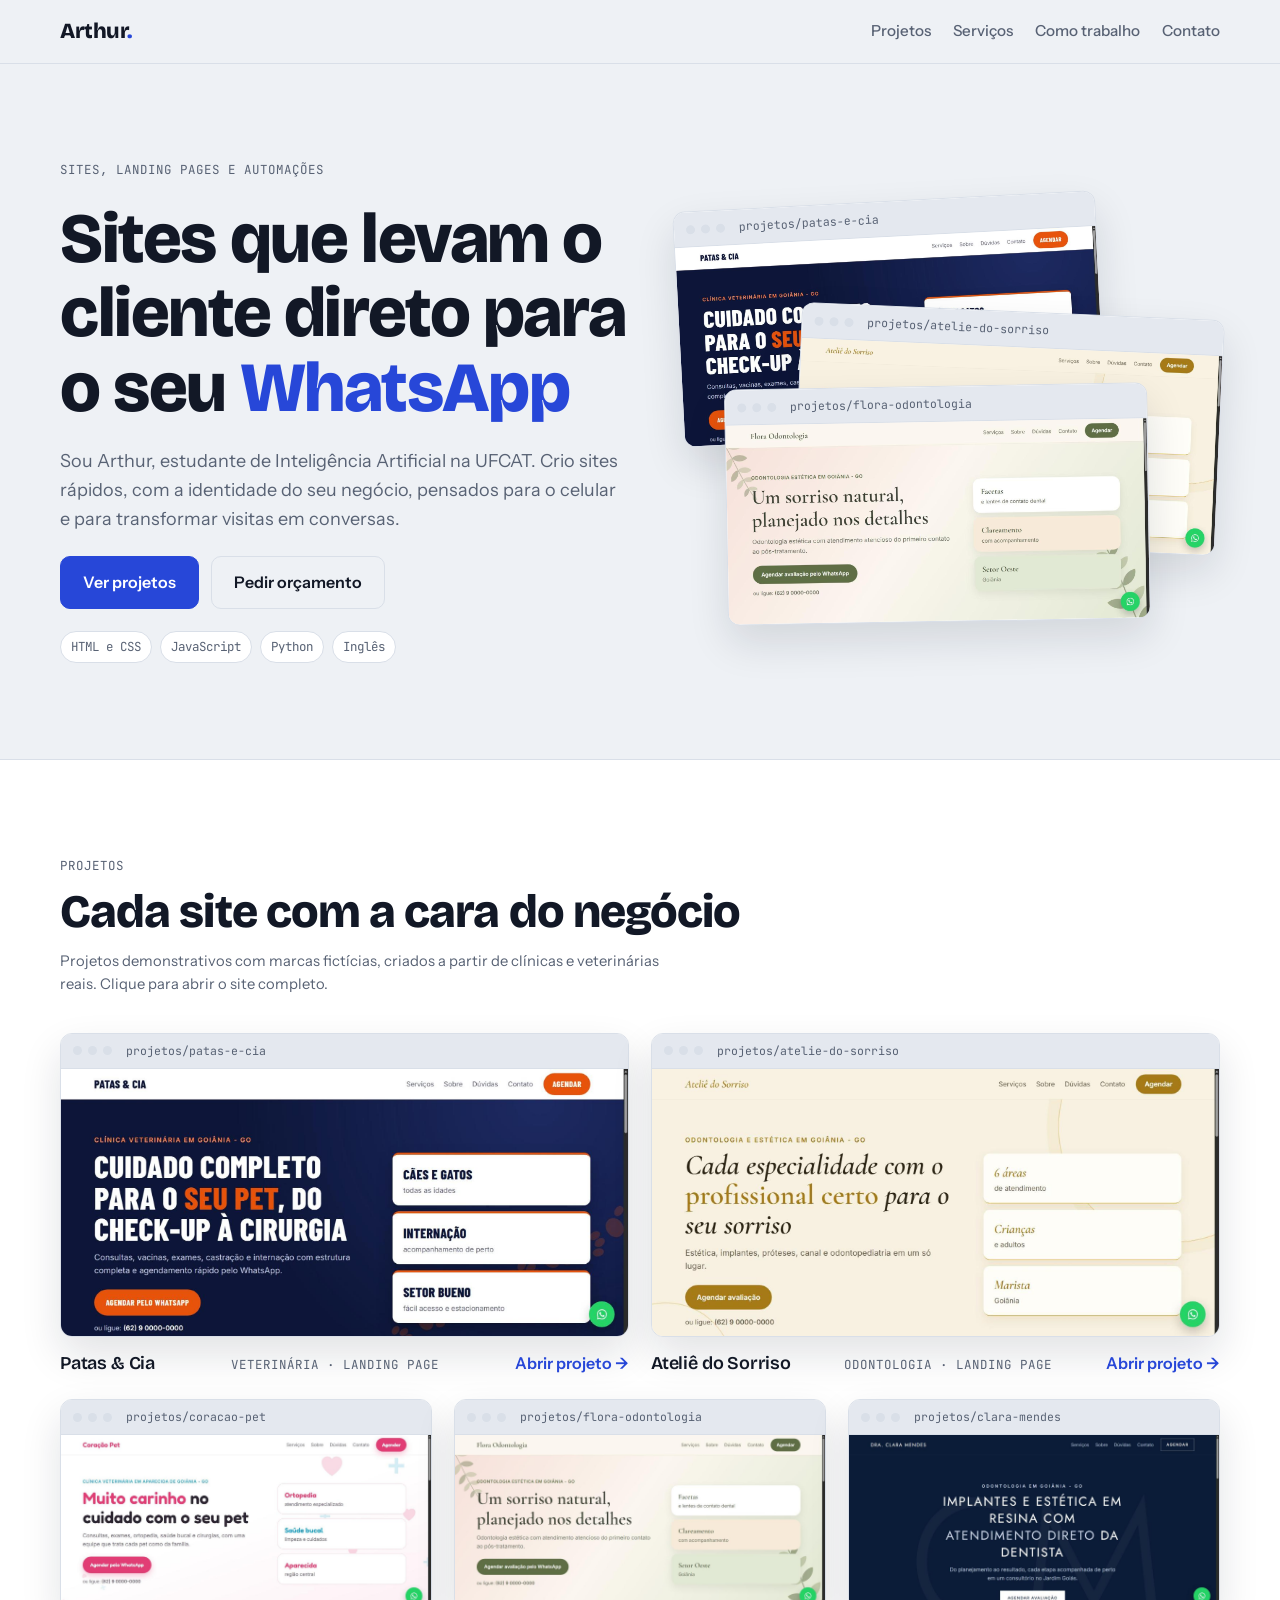
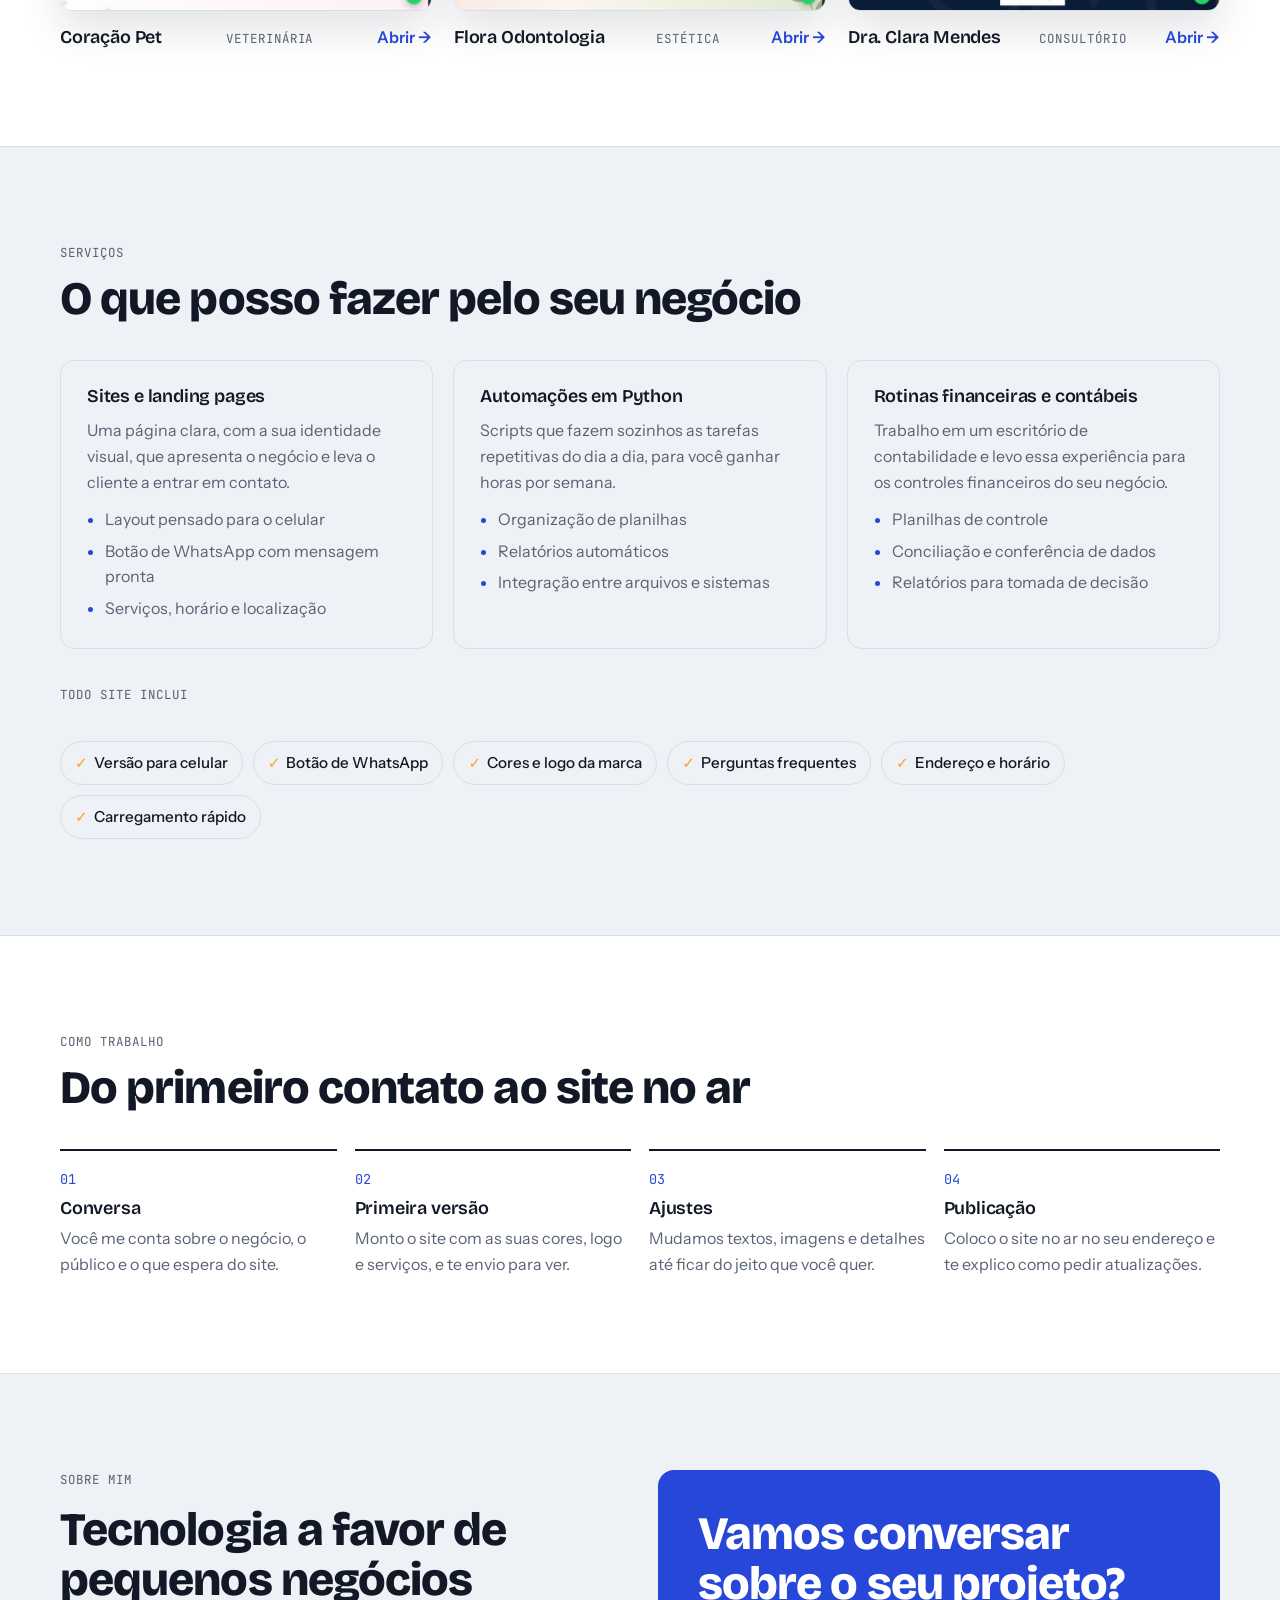
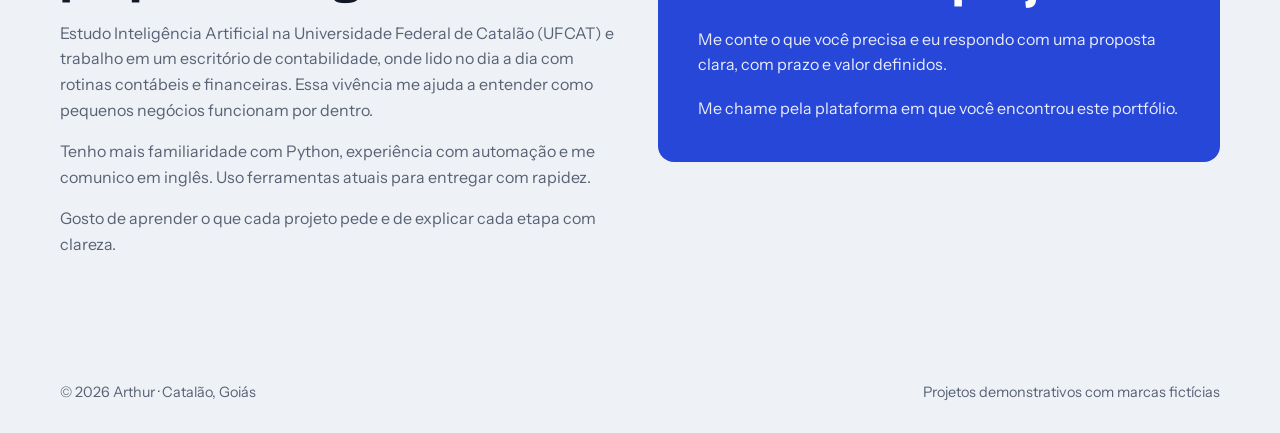
==== index.html @ ad68e34d "Publica portfólio de sites e landing pages Página de apresentação e cinco projetos demonstrativos co" ====
<!doctype html>
<html lang="pt-BR">
<head>
<meta charset="utf-8">
<meta name="viewport" content="width=device-width, initial-scale=1, viewport-fit=cover">
<meta name="description" content="Arthur cria sites e landing pages para clínicas e pequenos negócios: rápidos, com a identidade da marca e botão direto para o WhatsApp. Veja cinco projetos completos.">
<meta property="og:type" content="website">
<meta property="og:title" content="Portfólio de Arthur · Sites e landing pages">
<meta property="og:description" content="Sites rápidos, com a identidade do negócio e botão direto para o WhatsApp. Veja cinco projetos completos.">
<meta property="og:image" content="https://arthurljardim.github.io/Sites/img/patas-e-cia.jpg">
<meta property="og:url" content="https://arthurljardim.github.io/Sites/">
<meta name="twitter:card" content="summary_large_image">
<link rel="icon" href="favicon.svg" type="image/svg+xml">
<title>Portfólio de Arthur</title>
<link rel="preconnect" href="https://fonts.googleapis.com">
<link rel="preconnect" href="https://fonts.gstatic.com" crossorigin>
<link href="https://fonts.googleapis.com/css2?family=Bricolage+Grotesque:opsz,wght@12..96,600;12..96,800&family=Instrument+Sans:wght@400;500;600&family=JetBrains+Mono:wght@400;500&display=swap" rel="stylesheet">
<style>
  /* Vitrine: o trabalho é o protagonista. Texto curto à esquerda, telas reais dos sites à direita,
     e cada projeto apresentado dentro de uma janela de navegador. */
  :root {
    --bg: #eef1f5;
    --surface: #ffffff;
    --ink: #121826;
    --muted: #586274;
    --line: #d9dfe8;
    --accent: #2747d8;
    --accent-ink: #ffffff;
    --sol: #f5a524;
    --chrome: #e4e8ef;

    --display: "Bricolage Grotesque", "Segoe UI", system-ui, sans-serif;
    --body: "Instrument Sans", "Segoe UI", system-ui, sans-serif;
    --mono: "JetBrains Mono", ui-monospace, "Cascadia Mono", Consolas, monospace;

    --step-0: 1rem;
    --step-1: 1.125rem;
    --step-2: clamp(1.4rem, 2.4vw, 1.75rem);
    --step-3: clamp(2rem, 4.2vw, 2.9rem);
    --step-4: clamp(2.4rem, 6vw, 4.4rem);
  }
  @media (prefers-color-scheme: dark) {
    :root:not([data-theme="light"]) {
      --bg: #0d121b; --surface: #151c28; --ink: #e9eef6; --muted: #9ba7b9; --line: #263043;
      --accent: #7f95ff; --accent-ink: #0d121b; --sol: #ffbe55; --chrome: #1d2533;
      color-scheme: dark;
    }
  }
  :root[data-theme="dark"] {
    --bg: #0d121b; --surface: #151c28; --ink: #e9eef6; --muted: #9ba7b9; --line: #263043;
    --accent: #7f95ff; --accent-ink: #0d121b; --sol: #ffbe55; --chrome: #1d2533;
    color-scheme: dark;
  }

  * { box-sizing: border-box; }
  html { scroll-behavior: smooth; }
  @media (prefers-reduced-motion: reduce) { html { scroll-behavior: auto; } * { transition: none !important; } }
  body {
    margin: 0; background: var(--bg); color: var(--ink);
    font-family: var(--body); font-size: var(--step-0); line-height: 1.6;
  }
  h1, h2, h3 { font-family: var(--display); line-height: 1.06; margin: 0; text-wrap: balance; letter-spacing: -.02em; }
  h1 { font-size: var(--step-4); font-weight: 800; }
  h2 { font-size: var(--step-3); font-weight: 800; }
  h3 { font-size: var(--step-1); font-weight: 600; letter-spacing: -.01em; }
  p { margin: 0; color: var(--muted); max-width: 62ch; }
  a { color: inherit; }
  a:focus-visible, button:focus-visible { outline: 3px solid var(--accent); outline-offset: 3px; border-radius: 6px; }

  .faixa { padding-left: max(16px, env(safe-area-inset-left, 0px)); padding-right: max(16px, env(safe-area-inset-right, 0px)); }
  .miolo { width: min(1160px, 100%); margin-inline: auto; }
  .rotulo { font-family: var(--mono); font-size: .78rem; letter-spacing: .08em; text-transform: uppercase; color: var(--muted); }

  /* Topo */
  .topo {
    position: sticky; top: env(safe-area-inset-top, 0px); z-index: 10;
    background: color-mix(in srgb, var(--bg) 88%, transparent); backdrop-filter: blur(10px);
    border-bottom: 1px solid var(--line);
  }
  .topo .miolo { display: flex; align-items: center; gap: 24px; padding-block: 14px; }
  .assinatura { font-family: var(--display); font-weight: 800; font-size: 1.35rem; text-decoration: none; letter-spacing: -.02em; }
  .assinatura span { color: var(--accent); }
  .menu { display: flex; gap: 22px; margin-left: auto; }
  .menu a { text-decoration: none; color: var(--muted); font-weight: 500; font-size: .95rem; }
  .menu a:hover { color: var(--ink); }

  .botao {
    display: inline-flex; align-items: center; gap: 8px; text-decoration: none; font-weight: 600;
    padding: 13px 22px; border-radius: 10px; background: var(--accent); color: var(--accent-ink);
    border: 1px solid var(--accent); transition: transform .15s;
  }
  .botao:hover { transform: translateY(-2px); }
  .botao--vazado { background: transparent; color: var(--ink); border-color: var(--line); }

  /* Abertura */
  .abertura .miolo {
    display: grid; grid-template-columns: 1.05fr 1fr; gap: 48px; align-items: center;
    padding-block: clamp(48px, 8vw, 96px);
  }
  .abertura__texto { display: grid; gap: 22px; min-width: 0; }
  .abertura h1 em { font-style: normal; color: var(--accent); }
  .abertura p { font-size: var(--step-1); }
  .acoes { display: flex; flex-wrap: wrap; gap: 12px; }
  .marcas-pequenas { display: flex; flex-wrap: wrap; gap: 8px; }
  .marcas-pequenas span {
    font-family: var(--mono); font-size: .78rem; padding: 5px 10px; border-radius: 999px;
    border: 1px solid var(--line); color: var(--muted); background: var(--surface);
  }

  /* Janela de navegador que emoldura cada tela */
  .janela { background: var(--surface); border: 1px solid var(--line); border-radius: 12px; overflow: hidden; box-shadow: 0 18px 40px rgba(18, 24, 38, .12); }
  .janela__barra { display: flex; align-items: center; gap: 6px; padding: 8px 12px; background: var(--chrome); border-bottom: 1px solid var(--line); }
  .janela__barra i { width: 9px; height: 9px; border-radius: 50%; background: var(--line); }
  .janela__barra code { margin-left: 8px; font-family: var(--mono); font-size: .72rem; color: var(--muted); white-space: nowrap; overflow: hidden; text-overflow: ellipsis; min-width: 0; }
  .janela img { display: block; width: 100%; height: auto; aspect-ratio: 1568 / 739; object-fit: cover; object-position: top; }

  .leque { position: relative; min-height: 420px; }
  .leque .janela { position: absolute; width: 78%; }
  .leque .janela:nth-child(1) { top: 0; left: 0; transform: rotate(-3deg); }
  .leque .janela:nth-child(2) { top: 26%; right: 0; transform: rotate(2.5deg); }
  .leque .janela:nth-child(3) { bottom: 0; left: 9%; transform: rotate(-1deg); }

  /* Seções */
  .secao .miolo { padding-block: clamp(56px, 8vw, 96px); display: grid; gap: 36px; }
  .secao__cabeca { display: grid; gap: 12px; }
  .secao--clara { background: var(--surface); border-block: 1px solid var(--line); }

  /* Projetos: dois em destaque e três menores */
  .projetos { display: grid; grid-template-columns: repeat(6, 1fr); gap: 22px; }
  .projeto { grid-column: span 2; display: grid; gap: 14px; text-decoration: none; min-width: 0; }
  .projeto:nth-child(-n + 2) { grid-column: span 3; }
  .projeto .janela { transition: transform .2s, box-shadow .2s; }
  .projeto:hover .janela { transform: translateY(-4px); box-shadow: 0 24px 48px rgba(18, 24, 38, .18); }
  .projeto__info { display: flex; justify-content: space-between; align-items: baseline; gap: 12px; flex-wrap: wrap; }
  .projeto__abrir { font-weight: 600; color: var(--accent); white-space: nowrap; }
  .aviso { font-size: .92rem; }

  /* Serviços */
  .servicos { display: grid; grid-template-columns: repeat(3, 1fr); gap: 20px; }
  .servico { display: grid; gap: 12px; align-content: start; padding: 26px; border: 1px solid var(--line); border-radius: 14px; background: var(--bg); }
  .servico ul { margin: 0; padding: 0 0 0 18px; color: var(--muted); display: grid; gap: 6px; }
  .servico li::marker { color: var(--accent); }

  .inclui { display: flex; flex-wrap: wrap; gap: 10px; }
  .inclui span { padding: 9px 14px; border-radius: 999px; background: var(--bg); border: 1px solid var(--line); font-weight: 500; font-size: .95rem; }
  .inclui span b { color: var(--sol); font-weight: 600; margin-right: 6px; }

  /* Como trabalho: a ordem é a informação */
  .passos { list-style: none; margin: 0; padding: 0; display: grid; grid-template-columns: repeat(4, 1fr); gap: 18px; counter-reset: passo; }
  .passos li { counter-increment: passo; display: grid; gap: 8px; align-content: start; padding-top: 18px; border-top: 2px solid var(--ink); }
  .passos li::before { content: counter(passo, decimal-leading-zero); font-family: var(--mono); font-size: .85rem; color: var(--accent); }

  /* Sobre e contato */
  .dupla { display: grid; grid-template-columns: 1fr 1fr; gap: 40px; align-items: start; }
  .sobre { display: grid; gap: 16px; }
  .contato { display: grid; gap: 18px; padding: clamp(24px, 4vw, 40px); border-radius: 16px; background: var(--accent); color: var(--accent-ink); }
  .contato p { color: inherit; opacity: .9; }
  .contato .botao { background: var(--accent-ink); color: var(--accent); border-color: var(--accent-ink); justify-self: start; }
  .contato__dado { display: flex; flex-wrap: wrap; align-items: center; gap: 10px; font-family: var(--mono); font-size: .95rem; }
  .contato__dado button { font: inherit; font-size: .8rem; padding: 6px 10px; border-radius: 8px; border: 1px solid currentColor; background: transparent; color: inherit; cursor: pointer; }

  .rodape .miolo { padding-block: 28px; display: flex; justify-content: space-between; gap: 12px; flex-wrap: wrap; font-size: .9rem; color: var(--muted); }

  @media (max-width: 900px) {
    .abertura .miolo, .dupla { grid-template-columns: 1fr; }
    .leque { min-height: 0; aspect-ratio: 4 / 3; max-width: 100%; }
    .servicos { grid-template-columns: 1fr; }
    .passos { grid-template-columns: 1fr 1fr; }
    .projeto, .projeto:nth-child(-n + 2) { grid-column: span 3; }
  }
  @media (max-width: 560px) {
    .menu { display: none; }
    .passos { grid-template-columns: 1fr; }
    .projeto, .projeto:nth-child(-n + 2) { grid-column: 1 / -1; }
  }
</style>
</head>
<body>

<header class="topo faixa">
  <div class="miolo">
    <a class="assinatura" href="#inicio">Arthur<span>.</span></a>
    <nav class="menu" aria-label="Seções">
      <a href="#projetos">Projetos</a>
      <a href="#servicos">Serviços</a>
      <a href="#processo">Como trabalho</a>
      <a href="#contato">Contato</a>
    </nav>
  </div>
</header>

<main id="inicio">
  <section class="abertura faixa">
    <div class="miolo">
      <div class="abertura__texto">
        <span class="rotulo">Sites, landing pages e automações</span>
        <h1>Sites que levam o cliente direto para o seu <em>WhatsApp</em></h1>
        <p>Sou Arthur, estudante de Inteligência Artificial na UFCAT. Crio sites rápidos, com a identidade do seu negócio, pensados para o celular e para transformar visitas em conversas.</p>
        <div class="acoes">
          <a class="botao" href="#projetos">Ver projetos</a>
          <a class="botao botao--vazado" href="#contato">Pedir orçamento</a>
        </div>
        <div class="marcas-pequenas" aria-label="Ferramentas">
          <span>HTML e CSS</span><span>JavaScript</span><span>Python</span><span>Inglês</span>
        </div>
      </div>
      <div class="leque" aria-hidden="true">
        <div class="janela"><div class="janela__barra"><i></i><i></i><i></i><code>projetos/patas-e-cia</code></div><img src="img/patas-e-cia.jpg" alt=""></div>
        <div class="janela"><div class="janela__barra"><i></i><i></i><i></i><code>projetos/atelie-do-sorriso</code></div><img src="img/atelie-do-sorriso.jpg" alt=""></div>
        <div class="janela"><div class="janela__barra"><i></i><i></i><i></i><code>projetos/flora-odontologia</code></div><img src="img/flora-odontologia.jpg" alt=""></div>
      </div>
    </div>
  </section>

  <section class="secao secao--clara faixa" id="projetos">
    <div class="miolo">
      <div class="secao__cabeca">
        <span class="rotulo">Projetos</span>
        <h2>Cada site com a cara do negócio</h2>
        <p class="aviso">Projetos demonstrativos com marcas fictícias, criados a partir de clínicas e veterinárias reais. Clique para abrir o site completo.</p>
      </div>
      <div class="projetos">
        <a class="projeto" href="projetos/patas-e-cia/index.html">
          <div class="janela"><div class="janela__barra"><i></i><i></i><i></i><code>projetos/patas-e-cia</code></div><img src="img/patas-e-cia.jpg" alt="Tela inicial do site da Patas &amp; Cia, clínica veterinária em azul-marinho e laranja"></div>
          <div class="projeto__info"><h3>Patas &amp; Cia</h3><span class="rotulo">Veterinária · Landing page</span><span class="projeto__abrir">Abrir projeto →</span></div>
        </a>
        <a class="projeto" href="projetos/atelie-do-sorriso/index.html">
          <div class="janela"><div class="janela__barra"><i></i><i></i><i></i><code>projetos/atelie-do-sorriso</code></div><img src="img/atelie-do-sorriso.jpg" alt="Tela inicial do site do Ateliê do Sorriso, clínica odontológica em creme e dourado"></div>
          <div class="projeto__info"><h3>Ateliê do Sorriso</h3><span class="rotulo">Odontologia · Landing page</span><span class="projeto__abrir">Abrir projeto →</span></div>
        </a>
        <a class="projeto" href="projetos/coracao-pet/index.html">
          <div class="janela"><div class="janela__barra"><i></i><i></i><i></i><code>projetos/coracao-pet</code></div><img src="img/coracao-pet.jpg" alt="Tela inicial do site da Coração Pet, clínica veterinária em rosa e azul"></div>
          <div class="projeto__info"><h3>Coração Pet</h3><span class="rotulo">Veterinária</span><span class="projeto__abrir">Abrir →</span></div>
        </a>
        <a class="projeto" href="projetos/flora-odontologia/index.html">
          <div class="janela"><div class="janela__barra"><i></i><i></i><i></i><code>projetos/flora-odontologia</code></div><img src="img/flora-odontologia.jpg" alt="Tela inicial do site da Flora Odontologia, em tons pastéis com folhas ao fundo"></div>
          <div class="projeto__info"><h3>Flora Odontologia</h3><span class="rotulo">Estética</span><span class="projeto__abrir">Abrir →</span></div>
        </a>
        <a class="projeto" href="projetos/clara-mendes/index.html">
          <div class="janela"><div class="janela__barra"><i></i><i></i><i></i><code>projetos/clara-mendes</code></div><img src="img/clara-mendes.jpg" alt="Tela inicial do site da Dra. Clara Mendes, consultório em azul-marinho"></div>
          <div class="projeto__info"><h3>Dra. Clara Mendes</h3><span class="rotulo">Consultório</span><span class="projeto__abrir">Abrir →</span></div>
        </a>
      </div>
    </div>
  </section>

  <section class="secao faixa" id="servicos">
    <div class="miolo">
      <div class="secao__cabeca">
        <span class="rotulo">Serviços</span>
        <h2>O que posso fazer pelo seu negócio</h2>
      </div>
      <div class="servicos">
        <article class="servico">
          <h3>Sites e landing pages</h3>
          <p>Uma página clara, com a sua identidade visual, que apresenta o negócio e leva o cliente a entrar em contato.</p>
          <ul><li>Layout pensado para o celular</li><li>Botão de WhatsApp com mensagem pronta</li><li>Serviços, horário e localização</li></ul>
        </article>
        <article class="servico">
          <h3>Automações em Python</h3>
          <p>Scripts que fazem sozinhos as tarefas repetitivas do dia a dia, para você ganhar horas por semana.</p>
          <ul><li>Organização de planilhas</li><li>Relatórios automáticos</li><li>Integração entre arquivos e sistemas</li></ul>
        </article>
        <article class="servico">
          <h3>Rotinas financeiras e contábeis</h3>
          <p>Trabalho em um escritório de contabilidade e levo essa experiência para os controles financeiros do seu negócio.</p>
          <ul><li>Planilhas de controle</li><li>Conciliação e conferência de dados</li><li>Relatórios para tomada de decisão</li></ul>
        </article>
      </div>
      <div class="secao__cabeca">
        <span class="rotulo">Todo site inclui</span>
      </div>
      <div class="inclui">
        <span><b>✓</b>Versão para celular</span>
        <span><b>✓</b>Botão de WhatsApp</span>
        <span><b>✓</b>Cores e logo da marca</span>
        <span><b>✓</b>Perguntas frequentes</span>
        <span><b>✓</b>Endereço e horário</span>
        <span><b>✓</b>Carregamento rápido</span>
      </div>
    </div>
  </section>

  <section class="secao secao--clara faixa" id="processo">
    <div class="miolo">
      <div class="secao__cabeca">
        <span class="rotulo">Como trabalho</span>
        <h2>Do primeiro contato ao site no ar</h2>
      </div>
      <ol class="passos">
        <li><h3>Conversa</h3><p>Você me conta sobre o negócio, o público e o que espera do site.</p></li>
        <li><h3>Primeira versão</h3><p>Monto o site com as suas cores, logo e serviços, e te envio para ver.</p></li>
        <li><h3>Ajustes</h3><p>Mudamos textos, imagens e detalhes até ficar do jeito que você quer.</p></li>
        <li><h3>Publicação</h3><p>Coloco o site no ar no seu endereço e te explico como pedir atualizações.</p></li>
      </ol>
    </div>
  </section>

  <section class="secao faixa" id="contato">
    <div class="miolo dupla">
      <div class="sobre">
        <span class="rotulo">Sobre mim</span>
        <h2>Tecnologia a favor de pequenos negócios</h2>
        <p>Estudo Inteligência Artificial na Universidade Federal de Catalão (UFCAT) e trabalho em um escritório de contabilidade, onde lido no dia a dia com rotinas contábeis e financeiras. Essa vivência me ajuda a entender como pequenos negócios funcionam por dentro.</p>
        <p>Tenho mais familiaridade com Python, experiência com automação e me comunico em inglês. Uso ferramentas atuais para entregar com rapidez.</p>
        <p>Gosto de aprender o que cada projeto pede e de explicar cada etapa com clareza.</p>
      </div>
      <div class="contato">
        <h2>Vamos conversar sobre o seu projeto?</h2>
        <p>Me conte o que você precisa e eu respondo com uma proposta clara, com prazo e valor definidos.</p>
        <div id="contatos"></div>
      </div>
    </div>
  </section>
</main>

<footer class="rodape faixa">
  <div class="miolo">
    <span>© 2026 Arthur · Catalão, Goiás</span>
    <span>Projetos demonstrativos com marcas fictícias</span>
  </div>
</footer>

<script>
  // Preencha para mostrar os contatos na página. Vazio, a página pede para chamar pela plataforma.
  const CONTATO = {
    whatsapp: "", // só números, com DDI e DDD, ex.: 5564999999999
    email: "",
    perfil: "", // link do perfil no Workana ou 99Freelas
  };

  const caixa = document.getElementById("contatos");
  const partes = [];
  if (CONTATO.whatsapp) {
    const link = document.createElement("a");
    link.className = "botao";
    link.href = "https://wa.me/" + CONTATO.whatsapp + "?text=" + encodeURIComponent("Olá, Arthur! Vi seu portfólio e quero conversar sobre um projeto.");
    link.target = "_blank";
    link.rel = "noopener";
    link.textContent = "Chamar no WhatsApp";
    partes.push(link);
  }
  if (CONTATO.perfil) {
    const link = document.createElement("a");
    link.className = "botao";
    link.href = CONTATO.perfil;
    link.target = "_blank";
    link.rel = "noopener";
    link.textContent = "Ver meu perfil profissional";
    partes.push(link);
  }
  if (CONTATO.email) {
    const linha = document.createElement("div");
    linha.className = "contato__dado";
    const texto = document.createElement("span");
    texto.textContent = CONTATO.email;
    const copiar = document.createElement("button");
    copiar.type = "button";
    copiar.textContent = "Copiar e-mail";
    copiar.addEventListener("click", () => {
      navigator.clipboard.writeText(CONTATO.email)
        .then(() => { copiar.textContent = "E-mail copiado"; })
        .catch(() => { getSelection().selectAllChildren(texto); });
    });
    linha.append(texto, copiar);
    partes.push(linha);
  }
  if (!partes.length) {
    const aviso = document.createElement("p");
    aviso.textContent = "Me chame pela plataforma em que você encontrou este portfólio.";
    partes.push(aviso);
  }
  caixa.append(...partes);
</script>
</body>
</html>
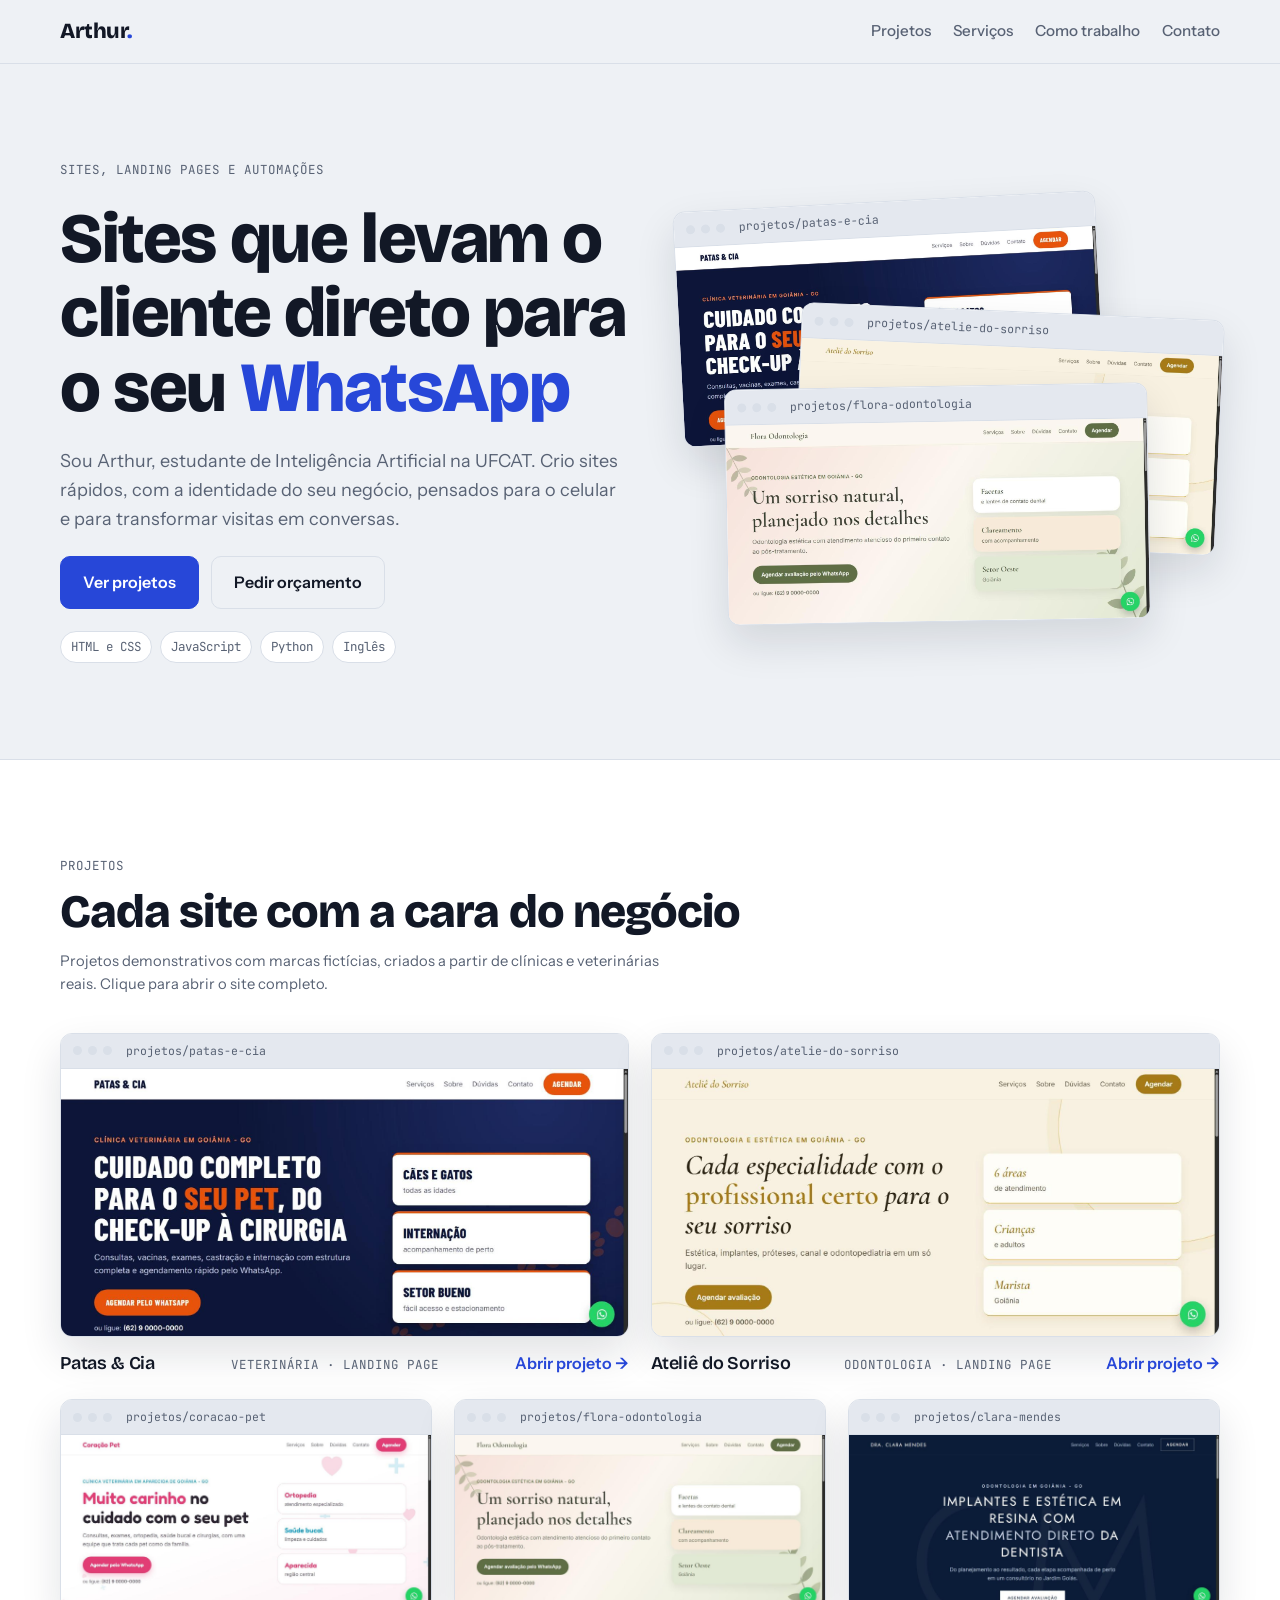
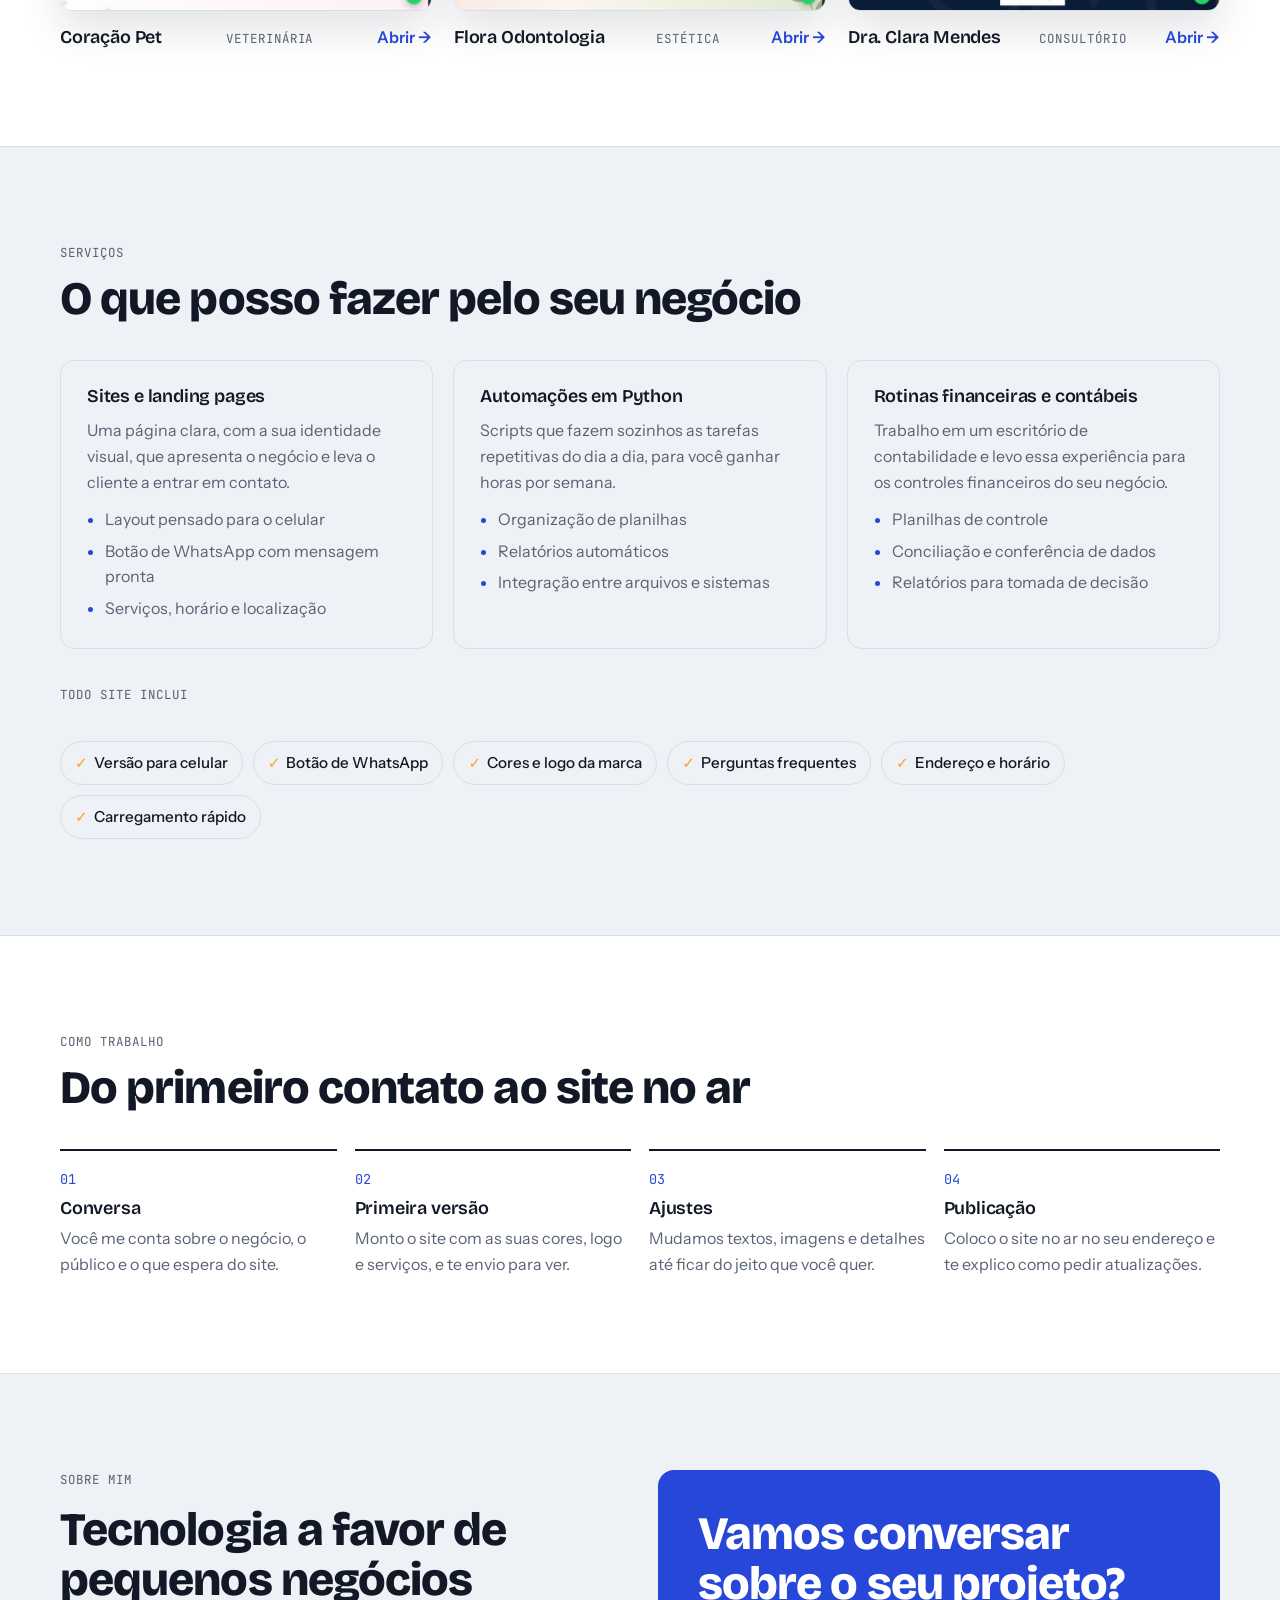
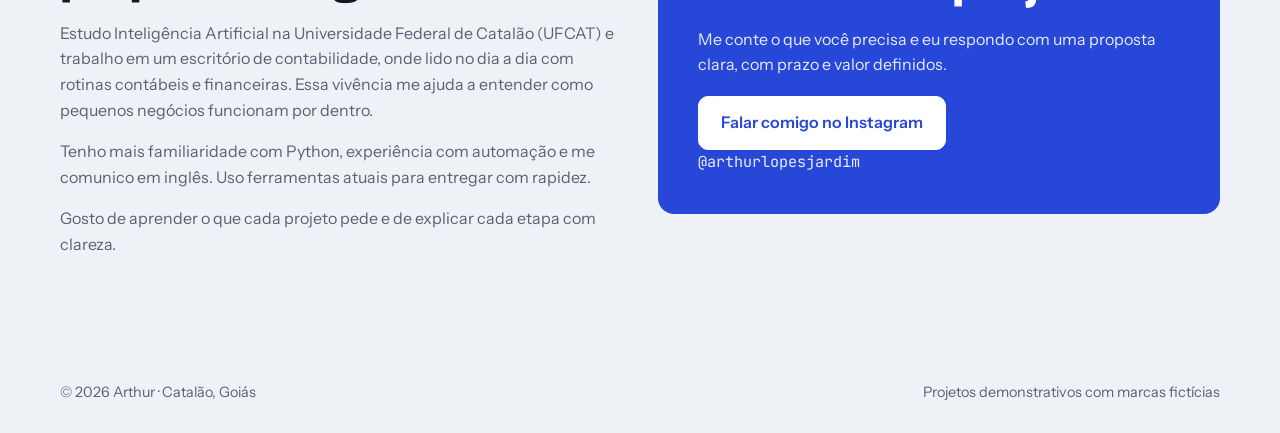
==== commit 695efc5d: "Adiciona o Instagram como contato no portfólio Co-Authored-By: Claude Opus 5.5 <noreply@anthropic.co" ====
--- a/index.html
+++ b/index.html
@@ -327,10 +327,23 @@
     whatsapp: "", // só números, com DDI e DDD, ex.: 5564999999999
     email: "",
     perfil: "", // link do perfil no Workana ou 99Freelas
+    instagram: "arthurlopesjardim", // só o usuário, sem o @
   };
 
   const caixa = document.getElementById("contatos");
   const partes = [];
+  if (CONTATO.instagram) {
+    const link = document.createElement("a");
+    link.className = "botao";
+    link.href = "https://www.instagram.com/" + CONTATO.instagram + "/";
+    link.target = "_blank";
+    link.rel = "noopener";
+    link.textContent = "Falar comigo no Instagram";
+    const arroba = document.createElement("p");
+    arroba.className = "contato__dado";
+    arroba.textContent = "@" + CONTATO.instagram;
+    partes.push(link, arroba);
+  }
   if (CONTATO.whatsapp) {
     const link = document.createElement("a");
     link.className = "botao";
